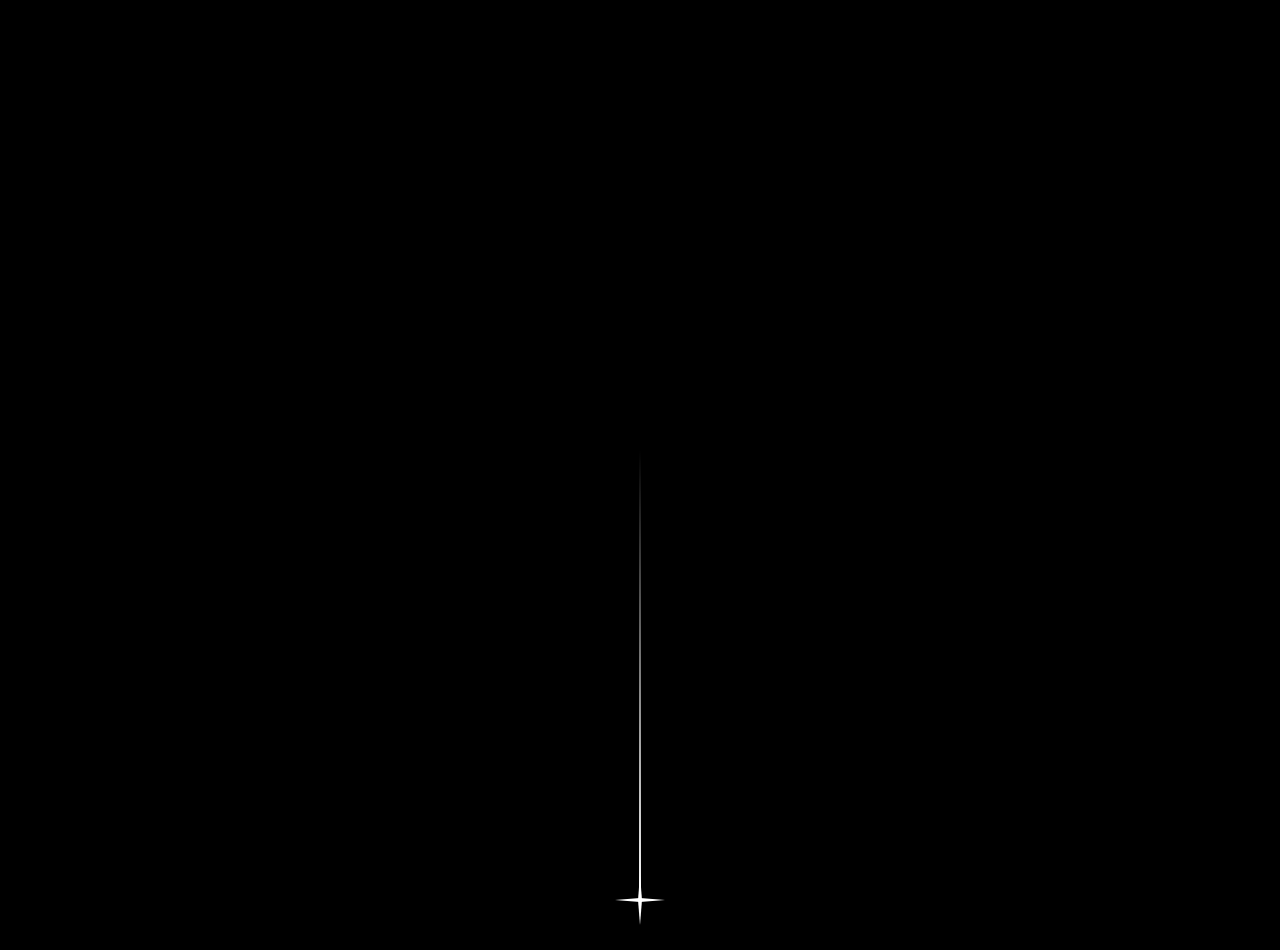
==== Meteor/index.html @ 6a44cc99 "Meteor (non-interactable prototype)" ====
<!DOCTYPE html>
<html>

<head>
    <meta charset="UTF-8">
    <meta name="viewport" content="width=device-width, initial-scale=1.0">
    <meta http-equiv="X-UA-Compatible" content="ie=edge">
    <title>Meteor</title>
    <link rel="stylesheet" href="style.css">
</head>

<body>
    <div id="meteor" class="meteor">
        <div class="meteor-transform">
            <div class="meteor-stripe">
                <div class="meteor-stripe-content"></div>
            </div>
            <div class="meteor-head">
                <div class="meteor-handle"></div>
                <div class="meteor-gleam-transform">
                    <div class="meteor-gleam-animation">
                        <div class="meteor-gleam">
                            <div class="meteor-gleam-h-top"></div>
                            <div class="meteor-gleam-h-bottom"></div>
                            <div class="meteor-gleam-v-left"></div>
                            <div class="meteor-gleam-v-right"></div>
                        </div>
                    </div>
                </div>
            </div>
        </div>
    </div>
</body>

</html>
---- Meteor/style.css ----
html,
body {
    height: 100%;
    margin: 0;
    overflow: hidden;
    background: black;
}

.meteor {
    position: relative;
}

.meteor-transform {
    height: 100%;
    animation: test 10s linear forwards;
}

.meteor>* {
    text-align: center;
}

.meteor-head {
    position: relative;
    width: 100px;
    height: 100px;
    transform: translate(0, -50%);
    background: transparent;
}

.meteor-handle {
    transform: scale(0);
    transition: transform 0.25s;
}
.meteor-head:hover .meteor-handle {
    transform: scale(1);
}

.meteor-gleam {
    --gleam-size: 25px;
    --gleam-thickness: 2.5px;
    position: relative;
    width: calc(var(--gleam-size) * 2);
    height: calc(var(--gleam-size) * 2);
    animation: spin 10s linear infinite;
}

.meteor-gleam-transform {
    position: absolute;
    left: 50%;
    top: 50%;
    transform: translate(-50%, -50%);
}

.meteor-gleam-animation {
    position: relative;
    animation: blink 1.2s ease-in-out infinite;
}

.meteor-gleam>* {
    position: absolute;
    border: solid transparent;
}

.meteor-gleam-h-top {
    bottom: 50%;
    border-width: 0 var(--gleam-size) var(--gleam-thickness) var(--gleam-size);
    border-bottom-color: white;
}
.meteor-gleam-h-bottom {
    top: 50%;
    border-width: var(--gleam-thickness) var(--gleam-size) 0 var(--gleam-size);
    border-top-color: white;
}
.meteor-gleam-v-left {
    right: 50%;
    border-width: var(--gleam-size) var(--gleam-thickness) var(--gleam-size) 0;
    border-right-color: white;
}
.meteor-gleam-v-right {
    left: 50%;
    border-width: var(--gleam-size) 0 var(--gleam-size) var(--gleam-thickness);
    border-left-color: white;
}

.meteor-stripe {
    display: flex;
    width: 2px;
    width: fit-content;
    height: 100%;
    margin: auto;
}

.meteor-stripe-content {
    width: 2px;
    height: 100%;
    background: linear-gradient(to bottom, rgba(255, 255, 255, 0) 50%, white);
}

#meteor {
    position: absolute;
    left: 50%;
    height: 100%;
    transform: translateX(-50%);
}

@keyframes spin {
    from {
        transform: rotate(0);
    }
    to {
        transform: rotate(360deg);
    }
}

@keyframes blink {
    0% {
        transform: scale(1);
    }
    50% {
        transform: scale(1.25);
    }
    100% {
        transform: scale(1);
    }
}

@keyframes test {
    from { transform: translateY(-110%); }
    to { transform: translateY(+50%); }
}
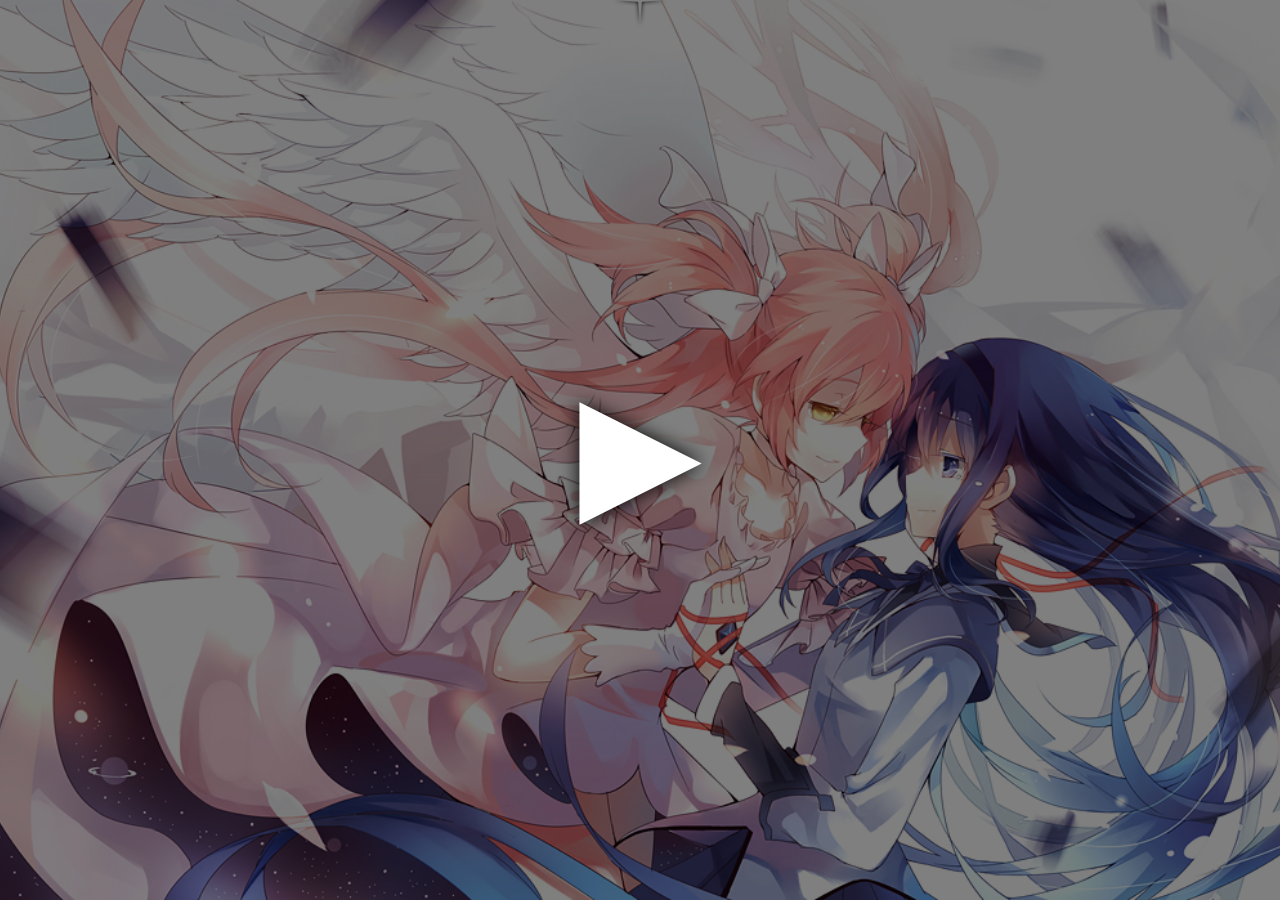
==== commit 3d69cab9: "Meteor (release, non-interactable)" ====
--- a/Meteor/index.html
+++ b/Meteor/index.html
@@ -10,8 +10,15 @@
 </head>
 
 <body>
+    <div id="bg" class="bg">
+        <div id="bg-whole" class="bg-whole"></div>
+        <div id="bg-splitted" class="bg-splitted">
+            <div id="bg-left" class="bg-left"></div>
+            <div id="bg-right" class="bg-right"></div>
+        </div>
+    </div>
     <div id="meteor" class="meteor">
-        <div class="meteor-transform">
+        <div class="meteor-effects">
             <div class="meteor-stripe">
                 <div class="meteor-stripe-content"></div>
             </div>
@@ -30,6 +37,23 @@
             </div>
         </div>
     </div>
+    <div id="explosion" hidden></div>
+    <div id="credit">
+        <h1>Illustrations</h1>
+        <p><a href="https://www.pixiv.net/artworks/18362446" target="_blank">Pixiv 18362446</a></p>
+        <p><a href="https://www.pixiv.net/artworks/19994835" target="_blank">Pixiv 19994835</a></p>
+        <p><a href="https://www.pixiv.net/artworks/55749841" target="_blank">Pixiv 55749841</a></p>
+        <h1>Music</h1>
+        <p>君の銀の庭 (Originally Performed by Kalafina 「劇場版 魔法少女まどか☆マギカ[新編]叛逆の物語」より)<br>
+            by <strong>オルゴール ミドリ</strong></p>
+        <h1>Animation</h1>
+        <p>by <strong>Dwscdv3</strong></p>
+    </div>
+    <div id="play-button">
+        <div id="play-icon">▶</div>
+    </div>
+    <audio id="bgm" src="3.mp3" hidden></audio>
+    <script src="meteor.js"></script>
 </body>
 
 </html>--- a/Meteor/style.css
+++ b/Meteor/style.css
@@ -6,13 +6,79 @@
     background: black;
 }
 
+#play-button {
+    position: fixed;
+    left: 0;
+    top: 0;
+    right: 0;
+    bottom: 0;
+    background: rgba(0, 0, 0, 0.5);
+    cursor: pointer;
+}
+
+#play-icon {
+    position: absolute;
+    left: 50%;
+    top: 50%;
+    transform: translate(-50%, -50%);
+    color: white;
+    filter: drop-shadow(0 0 10px black);
+    font-size: 10em;
+}
+
+.bg {
+    position: relative;
+}
+
+.bg * {
+    background-position: center;
+    background-size: cover;
+}
+
+.bg>* {
+    position: absolute;
+    left: 0;
+    top: 0;
+    right: 0;
+    bottom: 0;
+}
+
+.bg-splitted {
+    display: flex;
+    height: 100%;
+}
+
+.bg-splitted>* {
+    flex: 1;
+    height: 100%;
+}
+
+#bg {
+    position: absolute;
+    width: 100%;
+    height: 100%;
+}
+
+#bg-whole {
+    background-image: url(19994835_p0.jpg);
+    background-position: 75% center;
+}
+
+#bg-left {
+    background-image: url(18362446_p0.jpg);
+}
+
+#bg-right {
+    background-image: url(55749841_p0.jpg);
+}
+
 .meteor {
     position: relative;
 }
 
-.meteor-transform {
-    height: 100%;
-    animation: test 10s linear forwards;
+.meteor-effects {
+    height: 100%;
+    filter: drop-shadow(0 0 2px black);
 }
 
 .meteor>* {
@@ -23,7 +89,7 @@
     position: relative;
     width: 100px;
     height: 100px;
-    transform: translate(0, -50%);
+    transform: translateY(-50%);
     background: transparent;
 }
 
@@ -31,6 +97,7 @@
     transform: scale(0);
     transition: transform 0.25s;
 }
+
 .meteor-head:hover .meteor-handle {
     transform: scale(1);
 }
@@ -66,16 +133,19 @@
     border-width: 0 var(--gleam-size) var(--gleam-thickness) var(--gleam-size);
     border-bottom-color: white;
 }
+
 .meteor-gleam-h-bottom {
     top: 50%;
     border-width: var(--gleam-thickness) var(--gleam-size) 0 var(--gleam-size);
     border-top-color: white;
 }
+
 .meteor-gleam-v-left {
     right: 50%;
     border-width: var(--gleam-size) var(--gleam-thickness) var(--gleam-size) 0;
     border-right-color: white;
 }
+
 .meteor-gleam-v-right {
     left: 50%;
     border-width: var(--gleam-size) 0 var(--gleam-size) var(--gleam-thickness);
@@ -93,7 +163,7 @@
 .meteor-stripe-content {
     width: 2px;
     height: 100%;
-    background: linear-gradient(to bottom, rgba(255, 255, 255, 0) 50%, white);
+    background: linear-gradient(to bottom, rgba(255, 255, 255, 0) 0%, white 100%);
 }
 
 #meteor {
@@ -101,12 +171,42 @@
     left: 50%;
     height: 100%;
     transform: translateX(-50%);
+}
+
+#explosion {
+    position: fixed;
+    left: 50%;
+    bottom: 0;
+    width: 100vmax;
+    height: 100vmax;
+    transform: translateY(50%) scale(0.01) translateX(-50%);
+    transform-origin: left;
+    background: radial-gradient(circle closest-side, white 50%, rgba(255, 255, 255, 0));
+}
+
+#credit {
+    position: relative;
+    text-align: center;
+    opacity: 0;
+    transition: opacity 2s;
+    user-select: none;
+}
+
+@keyframes explode {
+    from {
+        transform: translateY(50%) scale(0.01) translateX(-50%);
+    }
+
+    to {
+        transform: translateY(50%) scale(6) translateX(-50%);
+    }
 }
 
 @keyframes spin {
     from {
         transform: rotate(0);
     }
+
     to {
         transform: rotate(360deg);
     }
@@ -116,15 +216,12 @@
     0% {
         transform: scale(1);
     }
+
     50% {
         transform: scale(1.25);
     }
+
     100% {
         transform: scale(1);
     }
-}
-
-@keyframes test {
-    from { transform: translateY(-110%); }
-    to { transform: translateY(+50%); }
 }